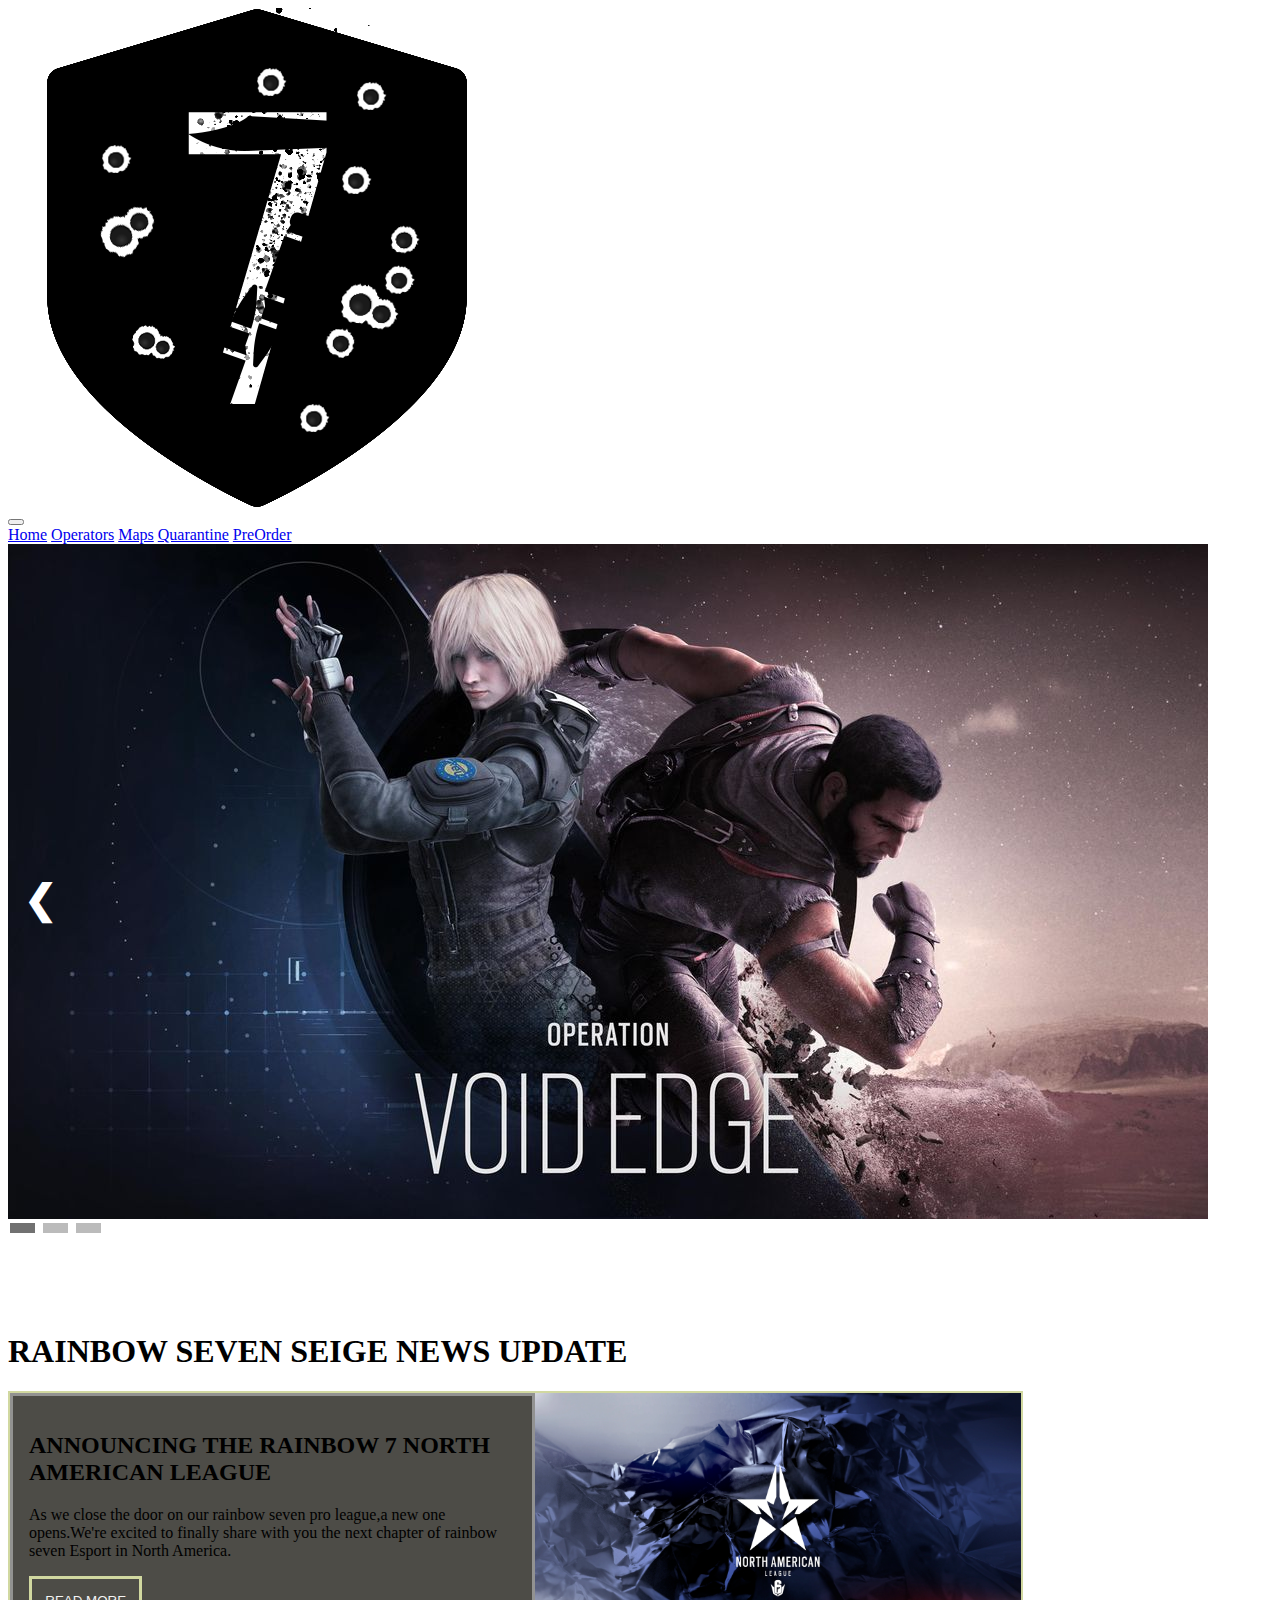
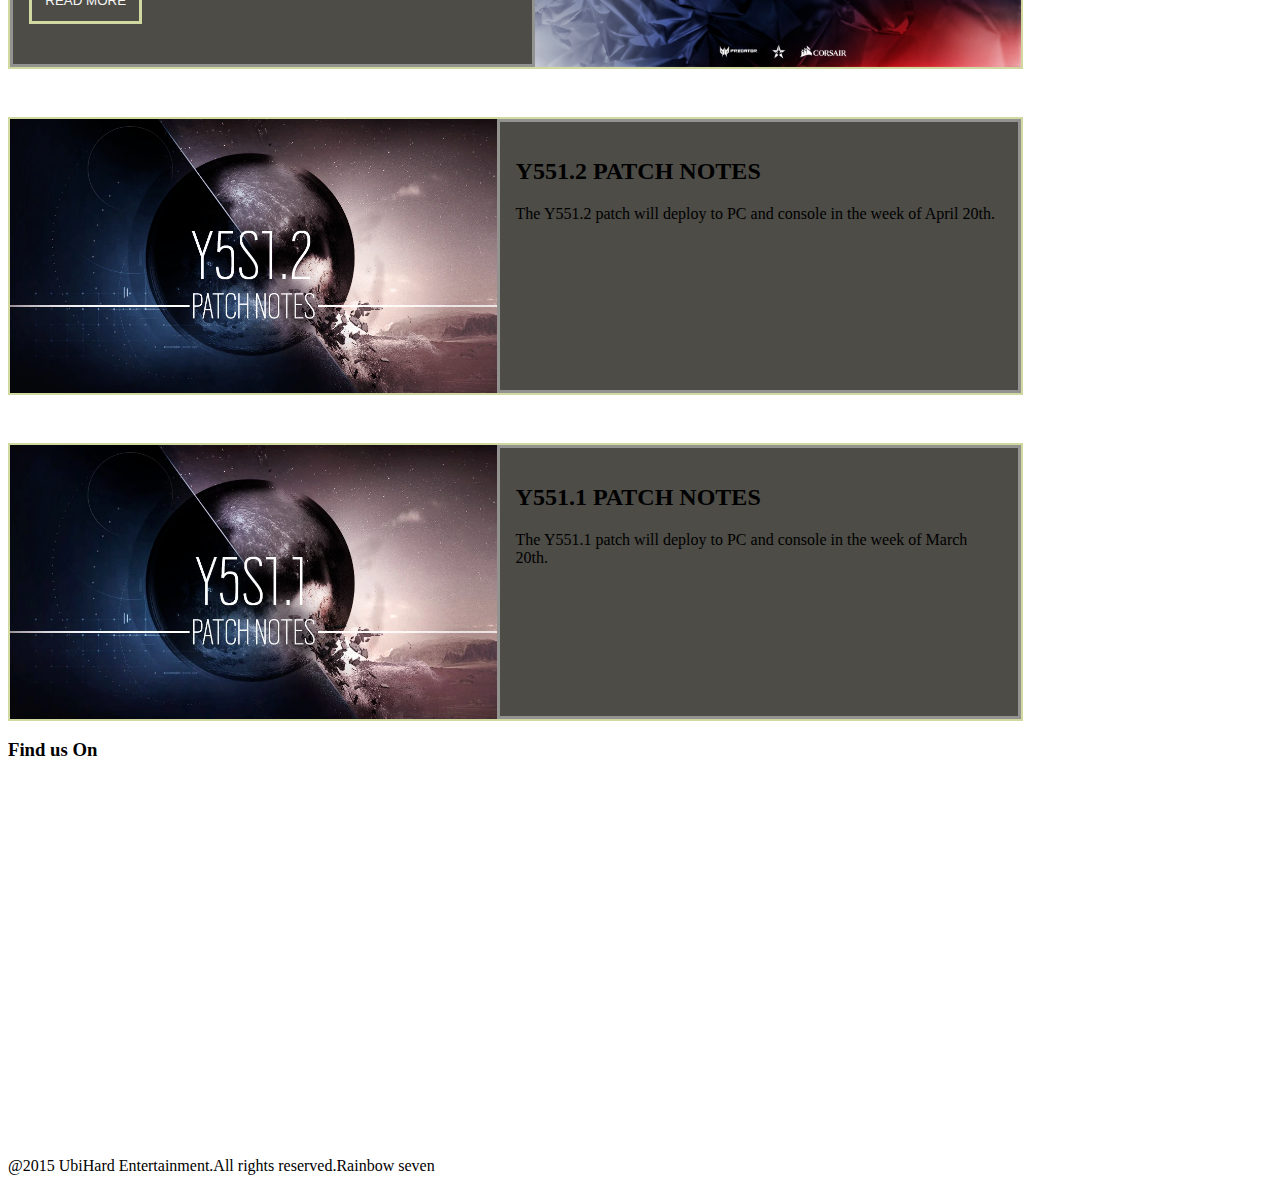
==== Home+Maps/Index.html @ b851d7d4 "update" ====
<!DOCTYPE html>
<html lang="en">

<head>
    <meta charset="UTF-8">
    <meta name="viewport" content="width=device-width, initial-scale=1.0">
    <title>Index</title>
</head>
<link rel="stylesheet" type="text/css" href="Style/Index.css">
<link rel="stylesheet" type="text/css" href="Style/style-template.css">

<body>
    <header>
        <a href="../Home+Maps/Index.html"><img src="Assets/Logo-fix.png" class="logo-size"></a>
        <div class="btn-nav dropdown">
            <button class="dropbtn" onclick="myFunction()">
            </button>
            <div class="dropdown-content" id="myDropdown">
                <a href="../Home+Maps/Index.html">Home</a>
                <a href="#">Operators</a>
                <a href="../Home+Maps/Maps.html">Maps</a>
                <a href="../Quarantine/Quarantine.html">Quarantine</a>
                <a href="../PreOrder/preorder.html">PreOrder</a>
            </div>
        </div>
    </header>

    <div class="main-container">
        <div class="slideshow-container">
            <div class="mySlides fade">
                <img
                    src="Assets/Carousel/6b79978b9f03e1b2783f0b70f190c515_2534345e46c019a8a0a2.82368718_R6_Live_Y5S1_IMG_MAIN_KEYART.0.jpg">
            </div>

            <div class="mySlides fade">
                <img src="Assets/Carousel/R6_LIVE_Y4S2_IMG_MAIN_KEYART_HD_WithLogo_1557833337.jpg">
            </div>

            <div class="mySlides fade">
                <img src="Assets/Carousel/rainbow-six-siege-ember-rise.jpg">
            </div>

            <a class="prev" onclick="plusSlides(-1)">&#10094;</a>
            <a class="next" onclick="plusSlides(1)">&#10095;</a>
        </div>
        <div>
            <span class="dot" onclick="currentSlide(1)"></span>
            <span class="dot" onclick="currentSlide(2)"></span>
            <span class="dot" onclick="currentSlide(3)"></span>
        </div>
        <h1 class="mt-3">RAINBOW SEVEN SEIGE NEWS UPDATE</h1>

        <div class="container-card special">
            <div class="caption col-one-third">
                <h2>
                    ANNOUNCING THE RAINBOW 7 NORTH AMERICAN LEAGUE
                </h2>
                <p>
                    As we close the door on our rainbow seven pro league,a new one opens.We're
                    excited to finally share with you the next chapter of rainbow seven Esport in
                    North America.
                </p>
                <button class="btn">
                    READ MORE
                </button>
            </div>
            <div class="img-banner col-two-third f-start test">
                <img src="Assets/News/ezgif.com-webp-to-png.png" alt="">
            </div>
        </div>

        <div class="container-card mt-3">
            <div class=" img-banner col-half">
                <img src="Assets/News/ezgif.com-webp-to-png (1).png" alt="">
            </div>
            <div class="caption col-half">
                <h2>
                    Y551.2 PATCH NOTES
                </h2>
                <p>
                    The Y551.2 patch will deploy to PC and console in the week of April 20th.
                </p>
            </div>
        </div>

        <div class="container-card mt-3">
            <div class="img-banner col-half">
                <img src="Assets/News/ezgif.com-webp-to-png (2).png" alt="">
            </div>
            <div class="caption col-half">
                <h2>
                    Y551.1 PATCH NOTES
                </h2>
                <p>
                    The Y551.1 patch will deploy to PC and console in the week of March 20th.
                </p>
            </div>
        </div>
    </div>

    <footer>
        <div>
            <h3>Find us On</h3>
        </div>
        <div class="img-footer">
            <a href="http://instagram.com" target="_blank" rel="noopener noreferrer">
                <img src="Assets/Icon/4x/Facebook-logo-white@4x.png" alt=""></a>
            <a href="http://instagram.com" target="_blank" rel="noopener noreferrer">
                <img src="Assets/Icon/4x/Twitter-logo-white@4x.png" alt=""></a>
            <a href="http://instagram.com" target="_blank" rel="noopener noreferrer">
                <img src="Assets/Icon/4x/Youtube-Logo-White@4x.png" alt=""></a>
            <a href="http://instagram.com" target="_blank" rel="noopener noreferrer">
                <img src="Assets/Icon/4x/Instagram-logo-white@4x.png" alt=""></a>
        </div>
        <div>
            <p>@2015 UbiHard Entertainment.All rights reserved.Rainbow seven</p>
        </div>
    </footer>
</body>

</html>
<script src="https://cdnjs.cloudflare.com/ajax/libs/jquery/3.5.1/jquery.min.js"></script>
<script src="https://code.jquery.com/jquery-1.12.4.min.js"></script>
<script>
    function myFunction() {
        document.getElementById("myDropdown").classList.toggle("show");
    }

    window.onclick = function (e) {
        if (!e.target.matches('.dropbtn')) {
            var myDropdown = document.getElementById("myDropdown");
            if (myDropdown.classList.contains('show')) {
                myDropdown.classList.remove('show');
            }
        }
    }

    var slideIndex = 1;
    var tOut;
    showSlides(slideIndex);

    function plusSlides(n) {
        clearTimeout(tOut); // reset current timeout
        showSlides(slideIndex += n);
    }

    function currentSlide(n) {
        clearTimeout(tOut);
        showSlides(slideIndex = n);
    }

    function showSlides(n) {
        var i;
        var slides = $(".mySlides");
        var dots = $(".dot");

        if (n > slides.length) { slideIndex = 1 }
        if (n < 1) { slideIndex = slides.length }

        slides.each(function (i) {
            (i == slideIndex - 1) ? $(this).show() : $(this).hide();
        });

        dots.each(function (i) {
            (i == slideIndex - 1) ? $(this).addClass("active") : $(this).removeClass("active");
        });
        tOut = setTimeout(() => showSlides(slideIndex += 1), 5000);
    }  
</script>
---- Home+Maps/Style/Index.css ----
.slideshow-container {
    position: relative;
  }
  img{
    max-width: 100%;
    max-height: 100%;
    /* width: auto\9; */
    display: block;
  }
.img-footer{
  display: flex;
  flex-direction: row;
}
.container-card{
    display: flex;
    flex-direction: row;
    flex-wrap: wrap;
    width: 80%;
    height: 50%;
    border: 2px solid #d1d8a0;
    align-items: stretch;
}
.btn{
    padding:1em;
    border: 3px solid #d1d8a0;
    background-color: transparent;
    color: whitesmoke;
}
.col-one-third{
    flex: 1;
}
.col-two-third{
    flex: 3;
}
.test{
  flex: 1;
}
.col-half 
{
    flex:1;
}
.mt-3{
    margin-top: 3em;
}
.caption{
    background-color: #4d4c47;
    padding: 1em;
    border: 3px solid #929291;
}

.img-banner{
  align-self: stretch;
  background-color: #4d4c47;
}
.f-start{
  align-self: stretch;  
}
@media(max-width: 800px){
    .container-card{
        display: flex;
        flex-direction: column;
        flex-wrap: wrap;
        width: 80%;
        height: 50%;
        border: 2px solid #d1d8a0;
        align-items: stretch;
    }
    .special{
        flex-direction: column-reverse;
    }
}

  /* Next & previous buttons */
  .prev, .next {
    cursor: pointer;
    position: absolute;
    top: 50%;
    width: auto;
    padding: 16px;
    margin-top: -22px;
    color: white;
    font-weight: bold;
    font-size: 40px;
    transition: 0.6s ease;
    border-radius: 0 3px 3px 0;
    user-select: none;
  }
  
  /* Position the "next button" to the right */
  .next {
    right: 0;
    border-radius: 3px 0 0 3px;
  }
  
  /* On hover, add a black background color with a little bit see-through */
  .prev:hover, .next:hover {
    background-color: rgba(0,0,0,0.8);
  }
  
  /* Caption text */
  .text {
    color: #f2f2f2;
    font-size: 15px;
    padding: 8px 12px;
    position: absolute;
    bottom: 8px;
    width: 100%;
    text-align: center;
  }
  
  /* The dots/bullets/indicators */
  .dot {
    cursor: pointer;
    height: 10px;
    width: 25px;
    margin: 0 2px;
    background-color: #bbb;
    display: inline-block;
    transition: background-color 0.6s ease;
  }
  
  .active, .dot:hover {
    background-color: #717171;
  }
  
  /* Fading animation */
  .fade {
    -webkit-animation-name: fade;
    -webkit-animation-duration: 1.5s;
    animation-name: fade;
    animation-duration: 1.5s;
  }
  
  @-webkit-keyframes fade {
    from {opacity: .4} 
    to {opacity: 1}
  }
  
  @keyframes fade {
    from {opacity: .4} 
    to {opacity: 1}
  }
  
  @media only screen and (max-width: 300px) {
    .prev, .next,.text {font-size: 11px}
  }
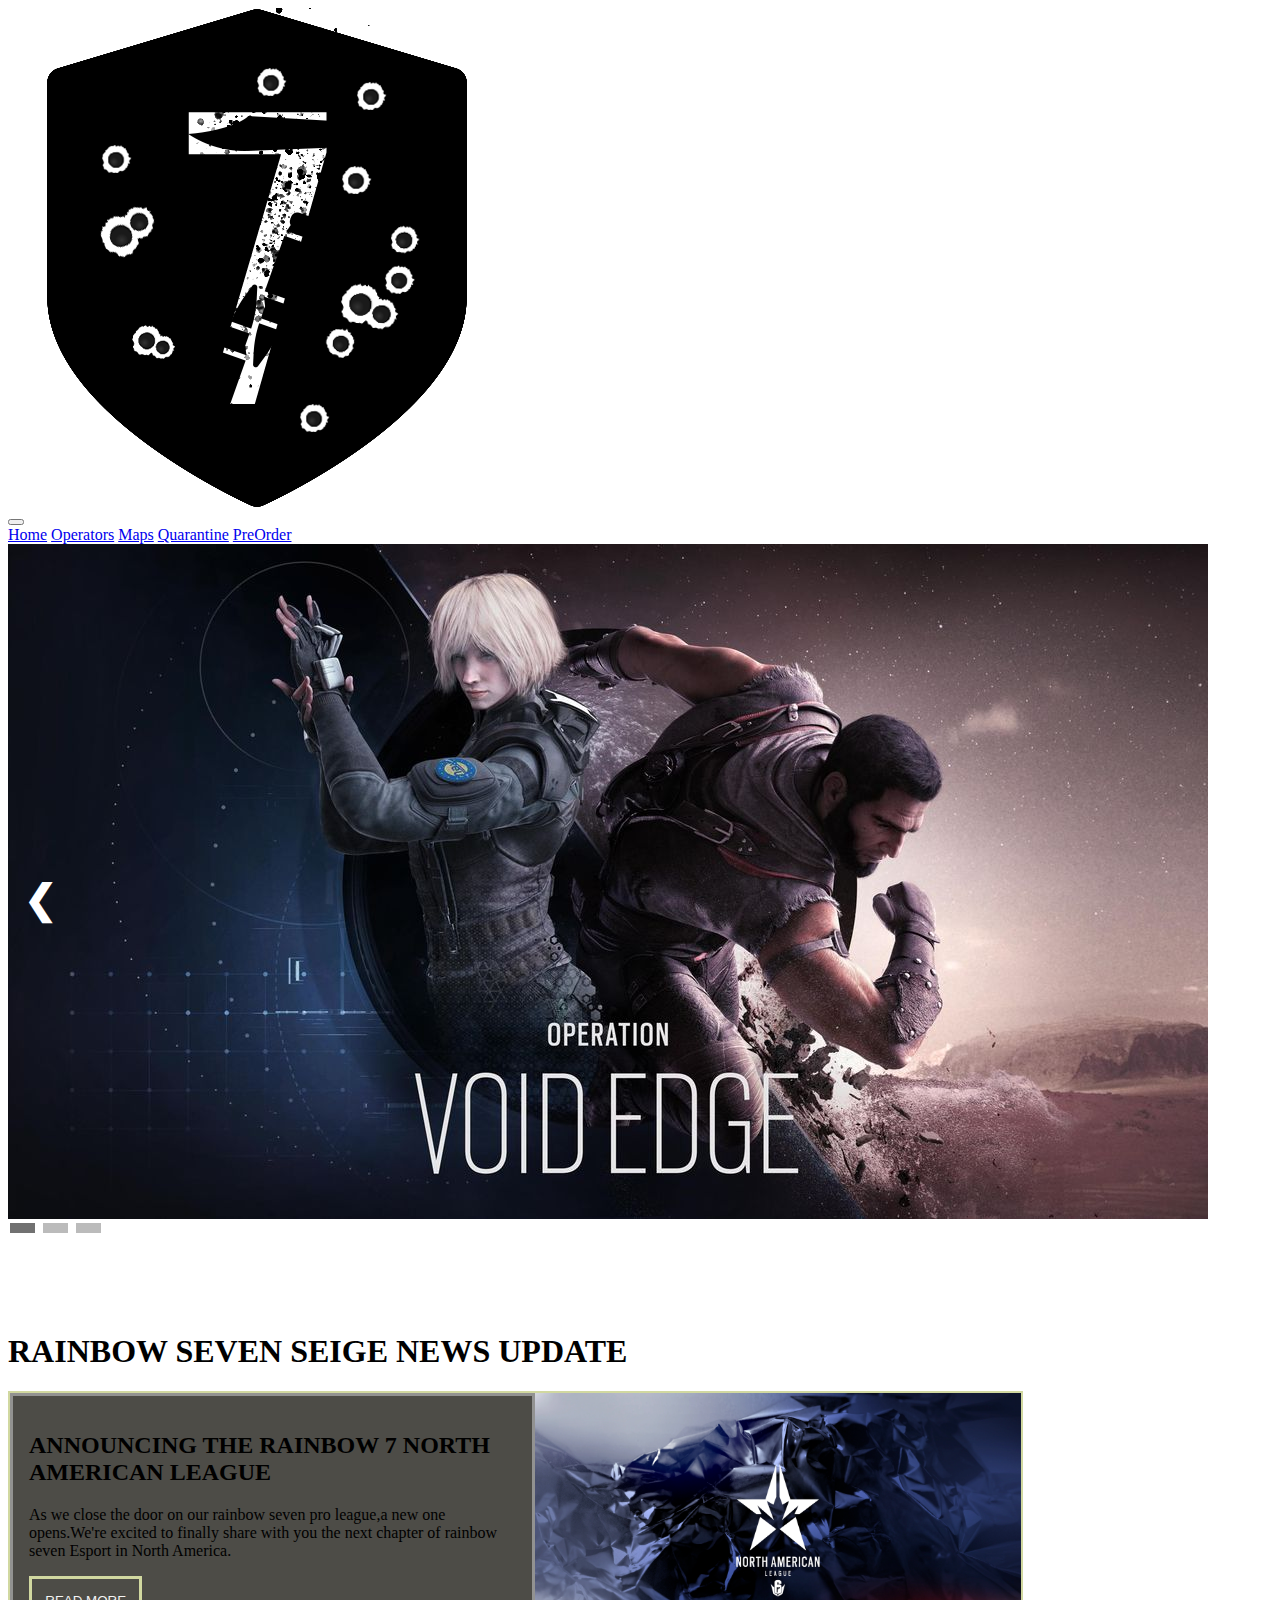
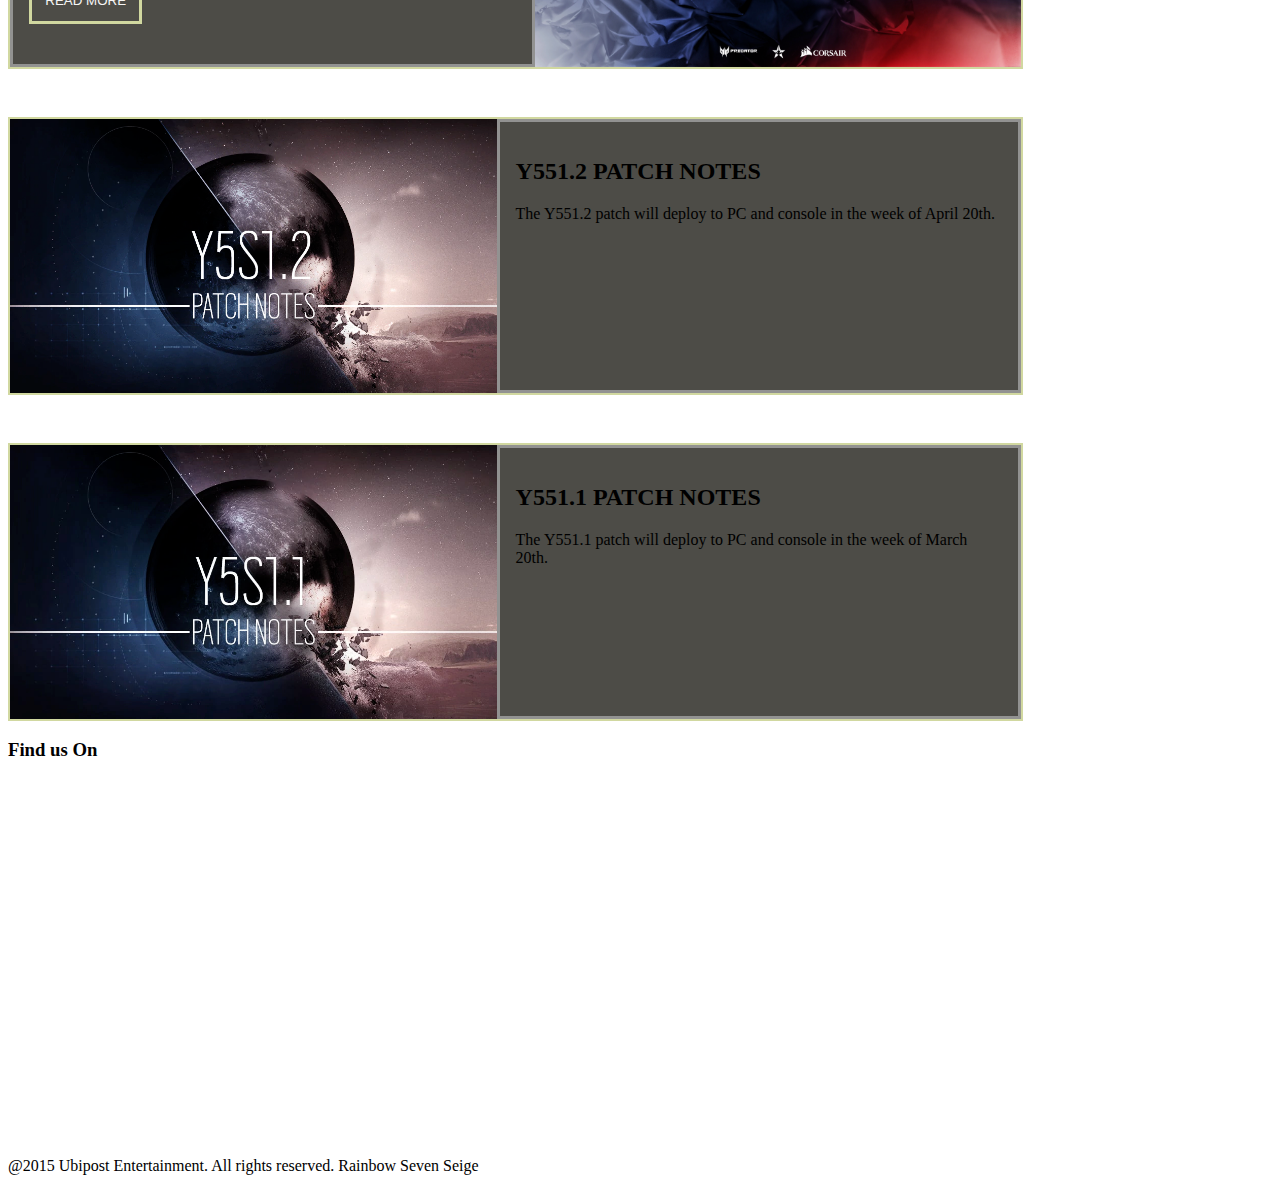
==== commit 4dd810d4: "modifiaksi dikit index" ====
--- a/Home+Maps/Index.html
+++ b/Home+Maps/Index.html
@@ -27,16 +27,16 @@
 
     <div class="main-container">
         <div class="slideshow-container">
-            <div class="mySlides fade">
+            <div class="mySlides fade carousel">
                 <img
                     src="Assets/Carousel/6b79978b9f03e1b2783f0b70f190c515_2534345e46c019a8a0a2.82368718_R6_Live_Y5S1_IMG_MAIN_KEYART.0.jpg">
             </div>
 
-            <div class="mySlides fade">
+            <div class="mySlides fade carousel">
                 <img src="Assets/Carousel/R6_LIVE_Y4S2_IMG_MAIN_KEYART_HD_WithLogo_1557833337.jpg">
             </div>
 
-            <div class="mySlides fade">
+            <div class="mySlides fade carousel">
                 <img src="Assets/Carousel/rainbow-six-siege-ember-rise.jpg">
             </div>
 
@@ -52,7 +52,7 @@
 
         <div class="container-card special">
             <div class="caption col-one-third">
-                <h2>
+                <h2 class="heading">
                     ANNOUNCING THE RAINBOW 7 NORTH AMERICAN LEAGUE
                 </h2>
                 <p>
@@ -113,7 +113,7 @@
                 <img src="Assets/Icon/4x/Instagram-logo-white@4x.png" alt=""></a>
         </div>
         <div>
-            <p>@2015 UbiHard Entertainment.All rights reserved.Rainbow seven</p>
+            <p>@2015 Ubipost Entertainment. All rights reserved. Rainbow Seven Seige</p>
         </div>
     </footer>
 </body>
--- a/Home+Maps/Style/Index.css
+++ b/Home+Maps/Style/Index.css
@@ -68,6 +68,17 @@
     }
     .special{
         flex-direction: column-reverse;
+    }
+    .mt-3{
+      margin-top: 3em;
+      font-size: 28pt;
+      text-align: center;
+    }
+    .caption h2{
+      font-size: 14pt;   
+  }
+    .caption p{
+      font-size: 11pt;
     }
 }
 
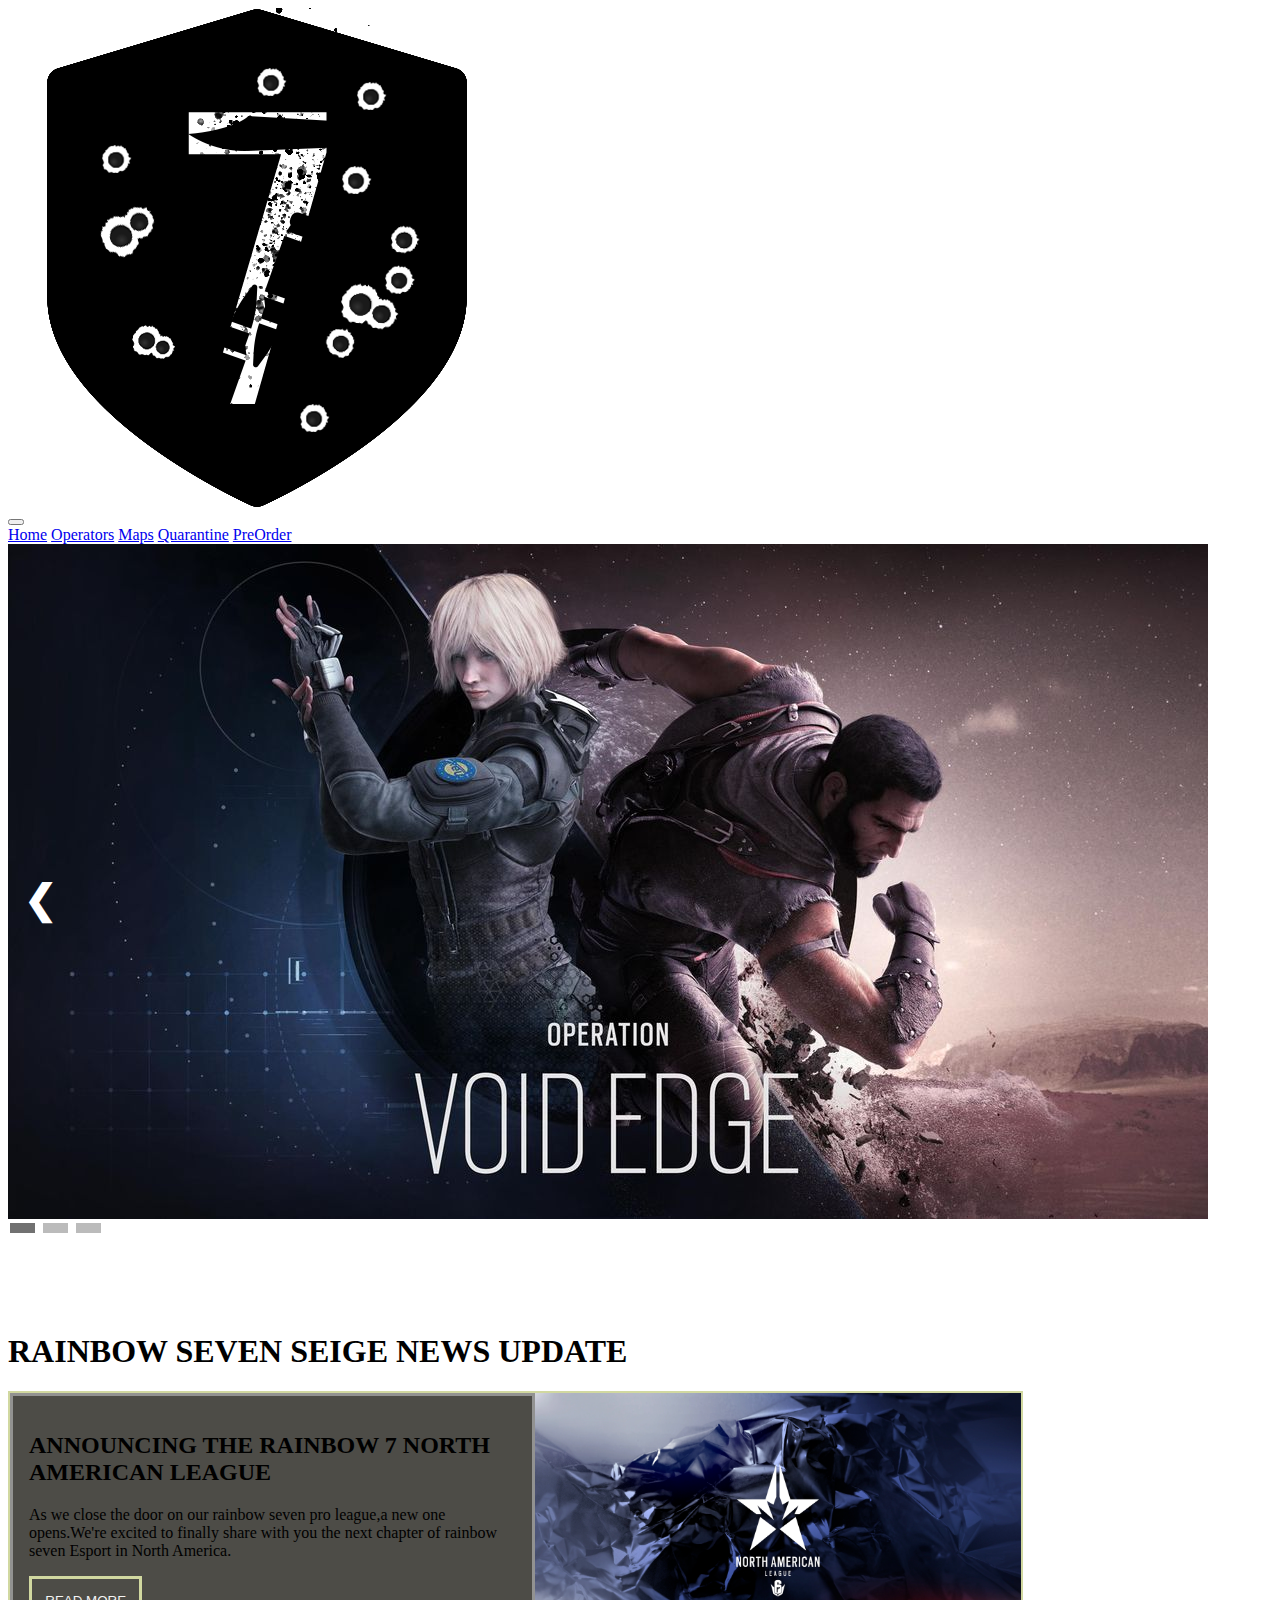
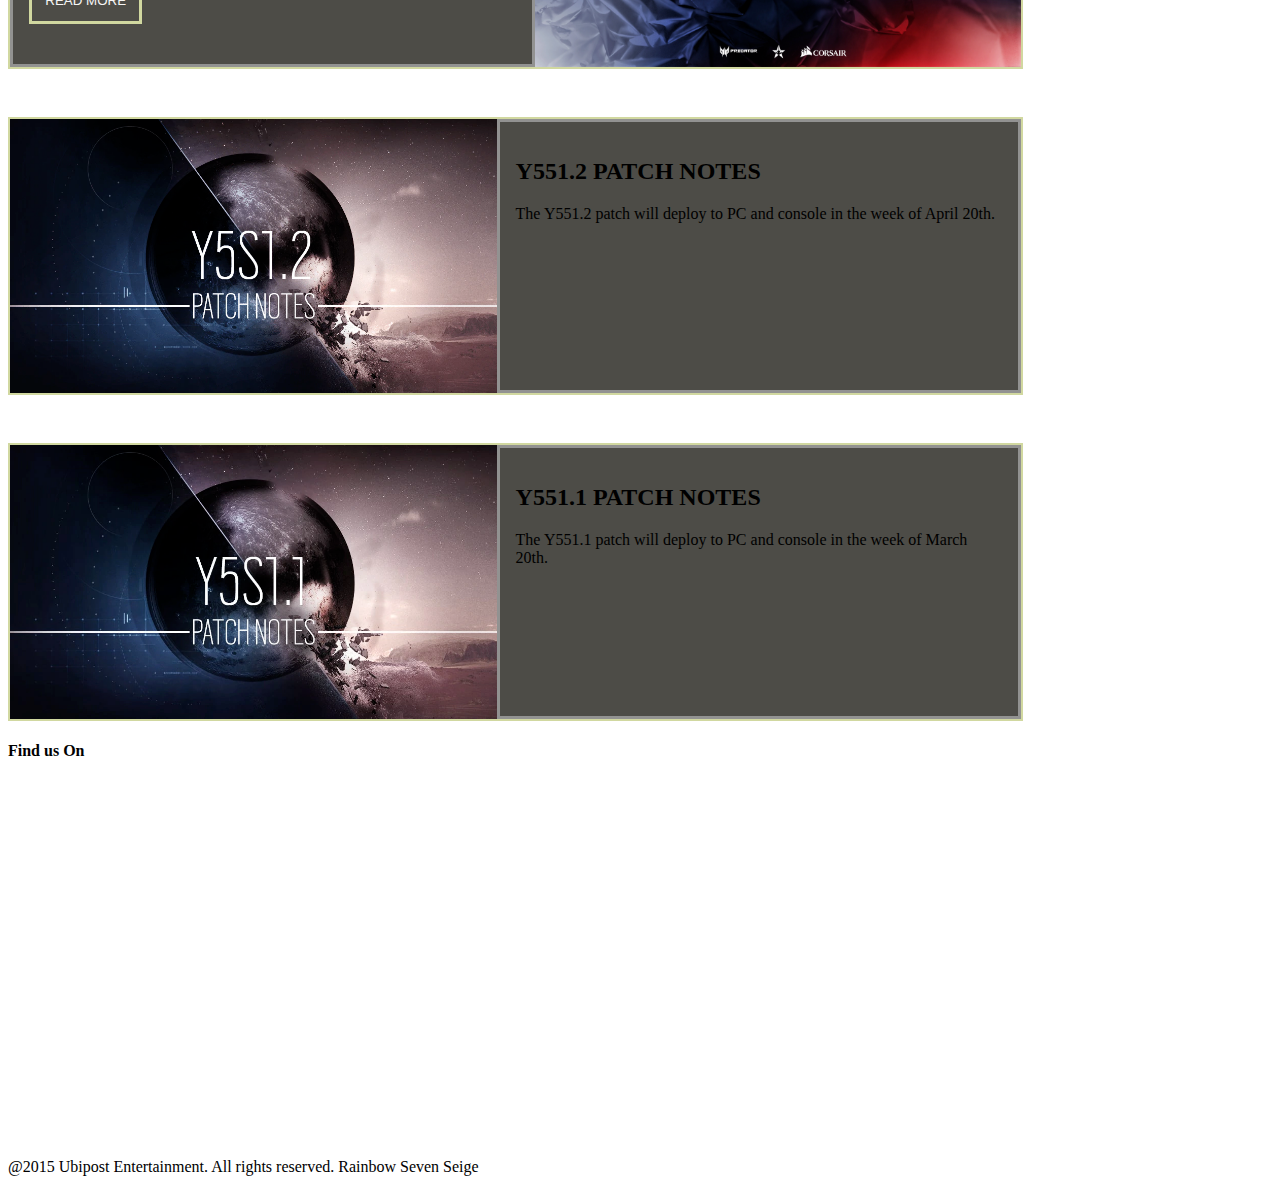
==== commit a37a3c01: "ubah dikit index" ====
--- a/Home+Maps/Index.html
+++ b/Home+Maps/Index.html
@@ -27,17 +27,17 @@
 
     <div class="main-container">
         <div class="slideshow-container">
-            <div class="mySlides fade carousel">
-                <img
+            <div class="mySlides fade">
+                <img class="carousel"
                     src="Assets/Carousel/6b79978b9f03e1b2783f0b70f190c515_2534345e46c019a8a0a2.82368718_R6_Live_Y5S1_IMG_MAIN_KEYART.0.jpg">
             </div>
 
-            <div class="mySlides fade carousel">
-                <img src="Assets/Carousel/R6_LIVE_Y4S2_IMG_MAIN_KEYART_HD_WithLogo_1557833337.jpg">
+            <div class="mySlides fade">
+                <img class="carousel" src="Assets/Carousel/R6_LIVE_Y4S2_IMG_MAIN_KEYART_HD_WithLogo_1557833337.jpg">
             </div>
 
-            <div class="mySlides fade carousel">
-                <img src="Assets/Carousel/rainbow-six-siege-ember-rise.jpg">
+            <div class="mySlides fade">
+                <img class ="carousel" src="Assets/Carousel/rainbow-six-siege-ember-rise.jpg">
             </div>
 
             <a class="prev" onclick="plusSlides(-1)">&#10094;</a>
@@ -100,14 +100,14 @@
 
     <footer>
         <div>
-            <h3>Find us On</h3>
+            <h4>Find us On</h4>
         </div>
         <div class="img-footer">
-            <a href="http://instagram.com" target="_blank" rel="noopener noreferrer">
+            <a href="http://facebook.com" target="_blank" rel="noopener noreferrer">
                 <img src="Assets/Icon/4x/Facebook-logo-white@4x.png" alt=""></a>
-            <a href="http://instagram.com" target="_blank" rel="noopener noreferrer">
+            <a href="http://twitter.com" target="_blank" rel="noopener noreferrer">
                 <img src="Assets/Icon/4x/Twitter-logo-white@4x.png" alt=""></a>
-            <a href="http://instagram.com" target="_blank" rel="noopener noreferrer">
+            <a href="http://youtube.com" target="_blank" rel="noopener noreferrer">
                 <img src="Assets/Icon/4x/Youtube-Logo-White@4x.png" alt=""></a>
             <a href="http://instagram.com" target="_blank" rel="noopener noreferrer">
                 <img src="Assets/Icon/4x/Instagram-logo-white@4x.png" alt=""></a>
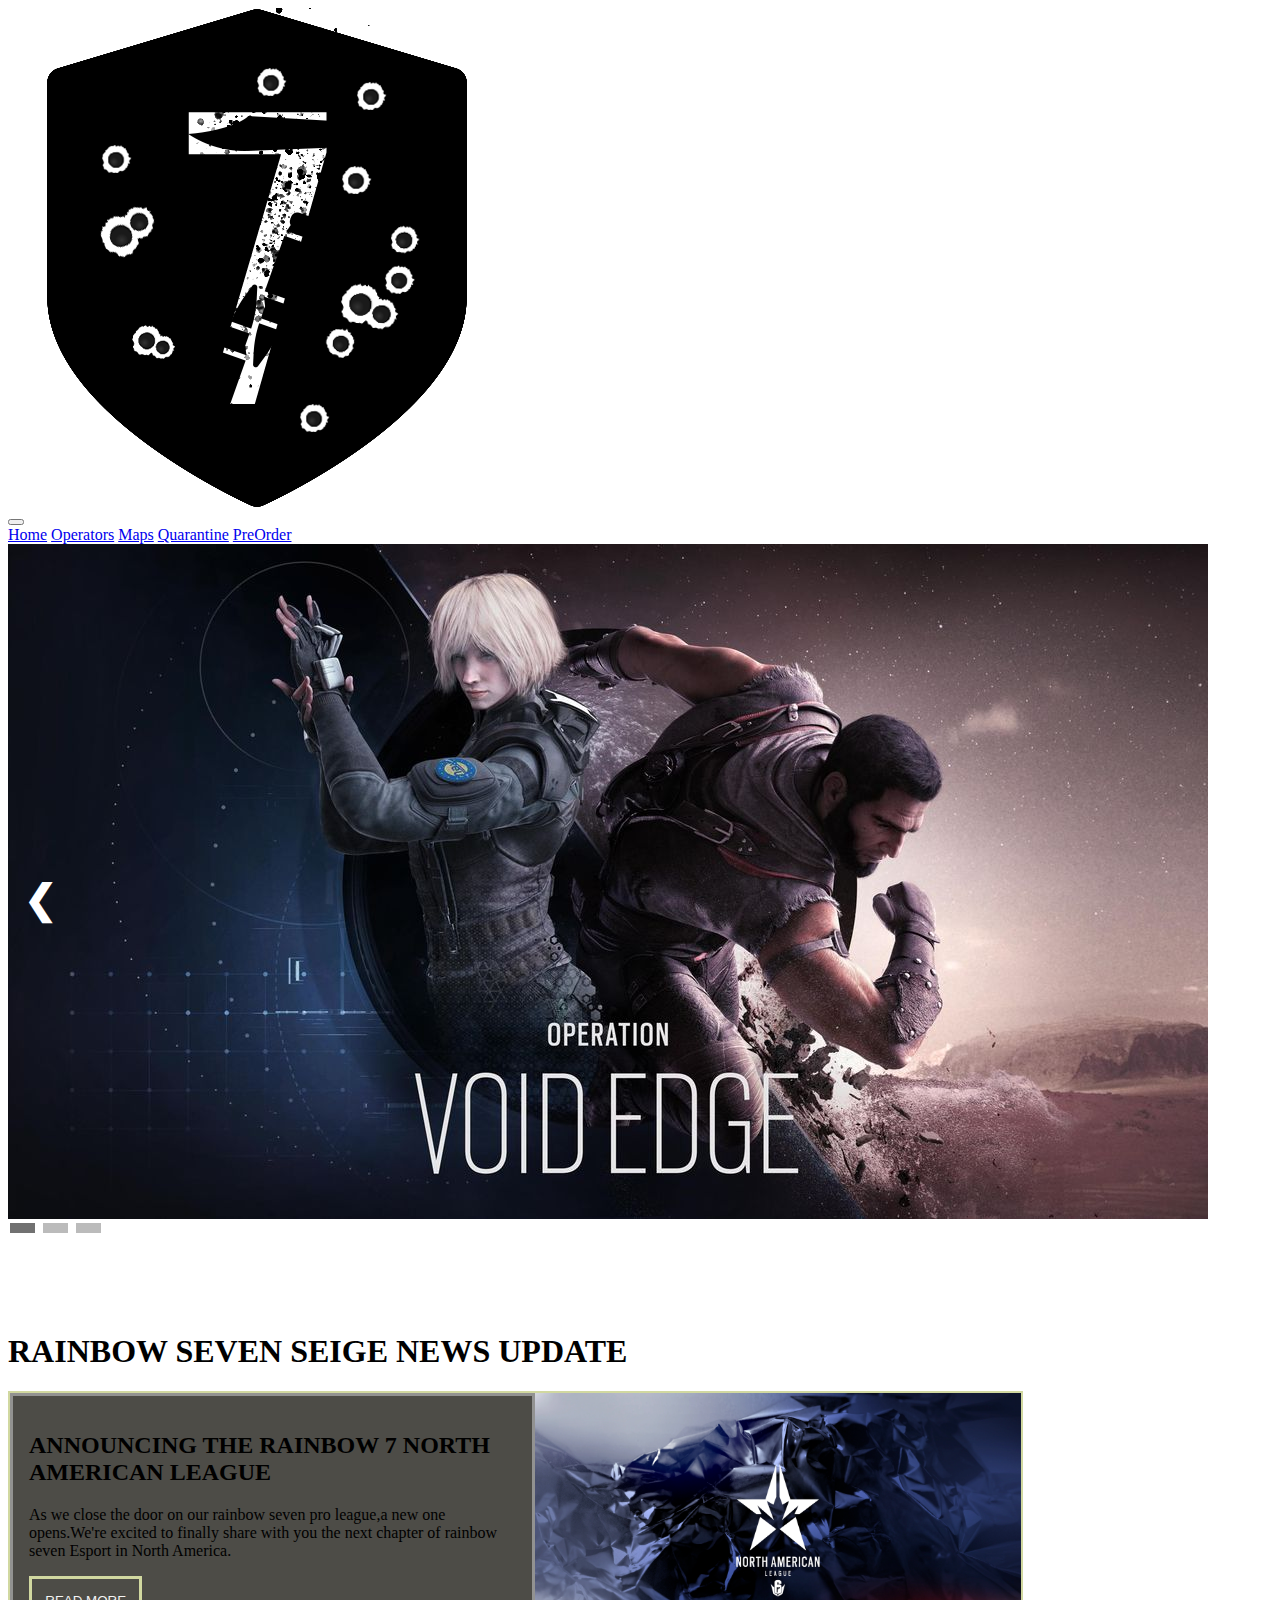
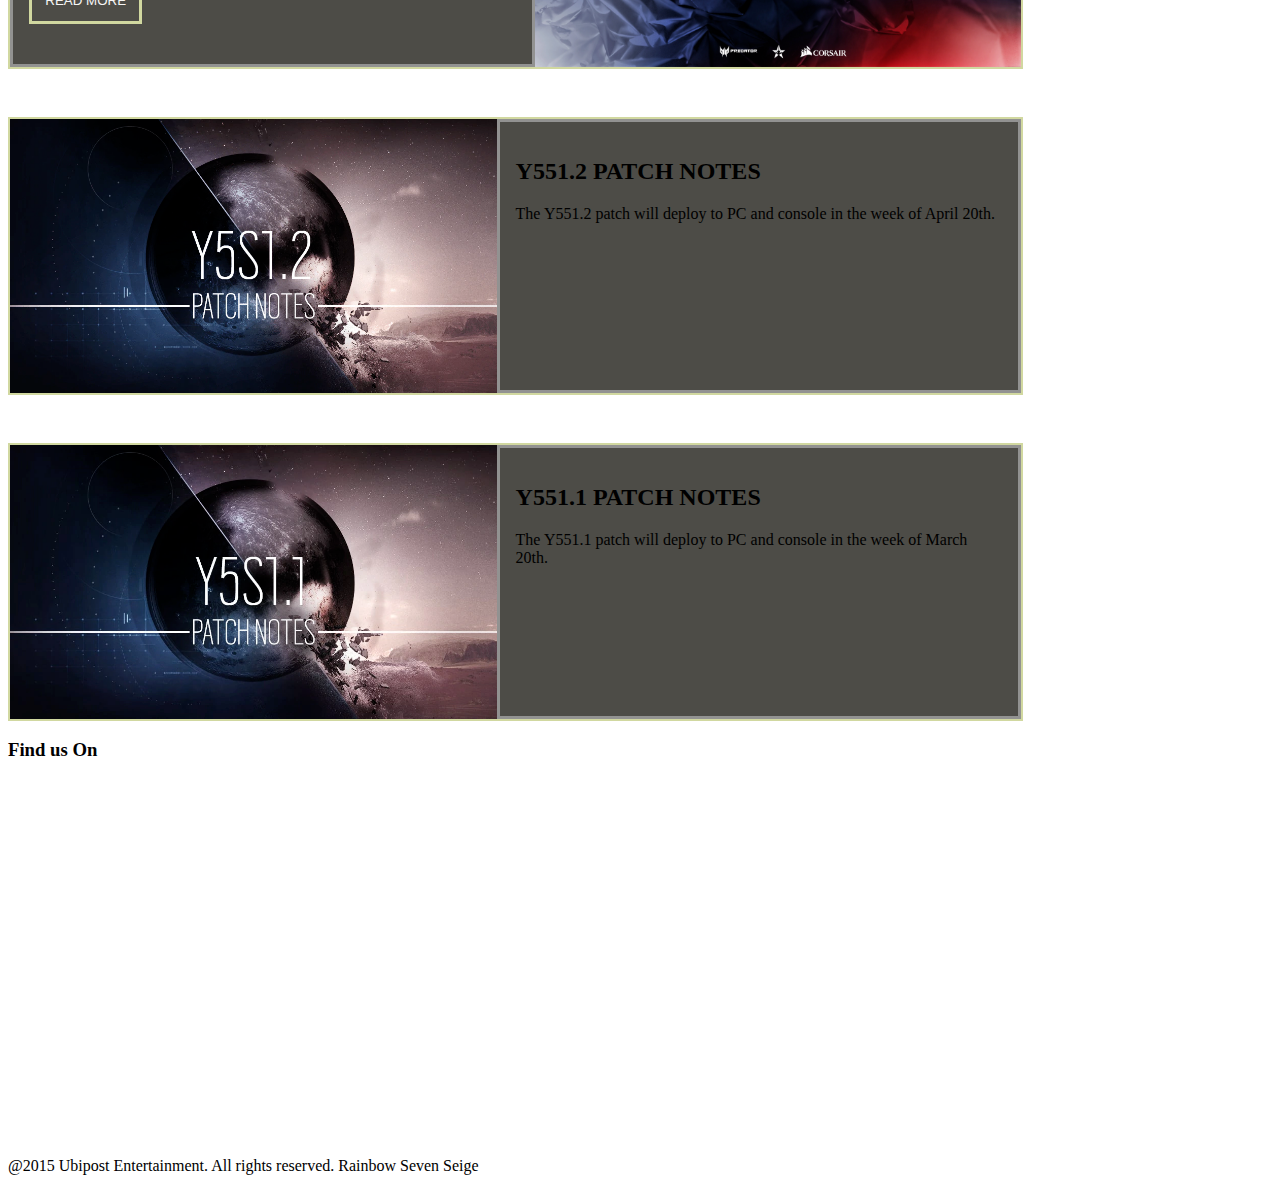
==== commit b3616149: "add documentation" ====
--- a/Home+Maps/Index.html
+++ b/Home+Maps/Index.html
@@ -100,7 +100,7 @@
 
     <footer>
         <div>
-            <h4>Find us On</h4>
+            <h3>Find us On</h3>
         </div>
         <div class="img-footer">
             <a href="http://facebook.com" target="_blank" rel="noopener noreferrer">
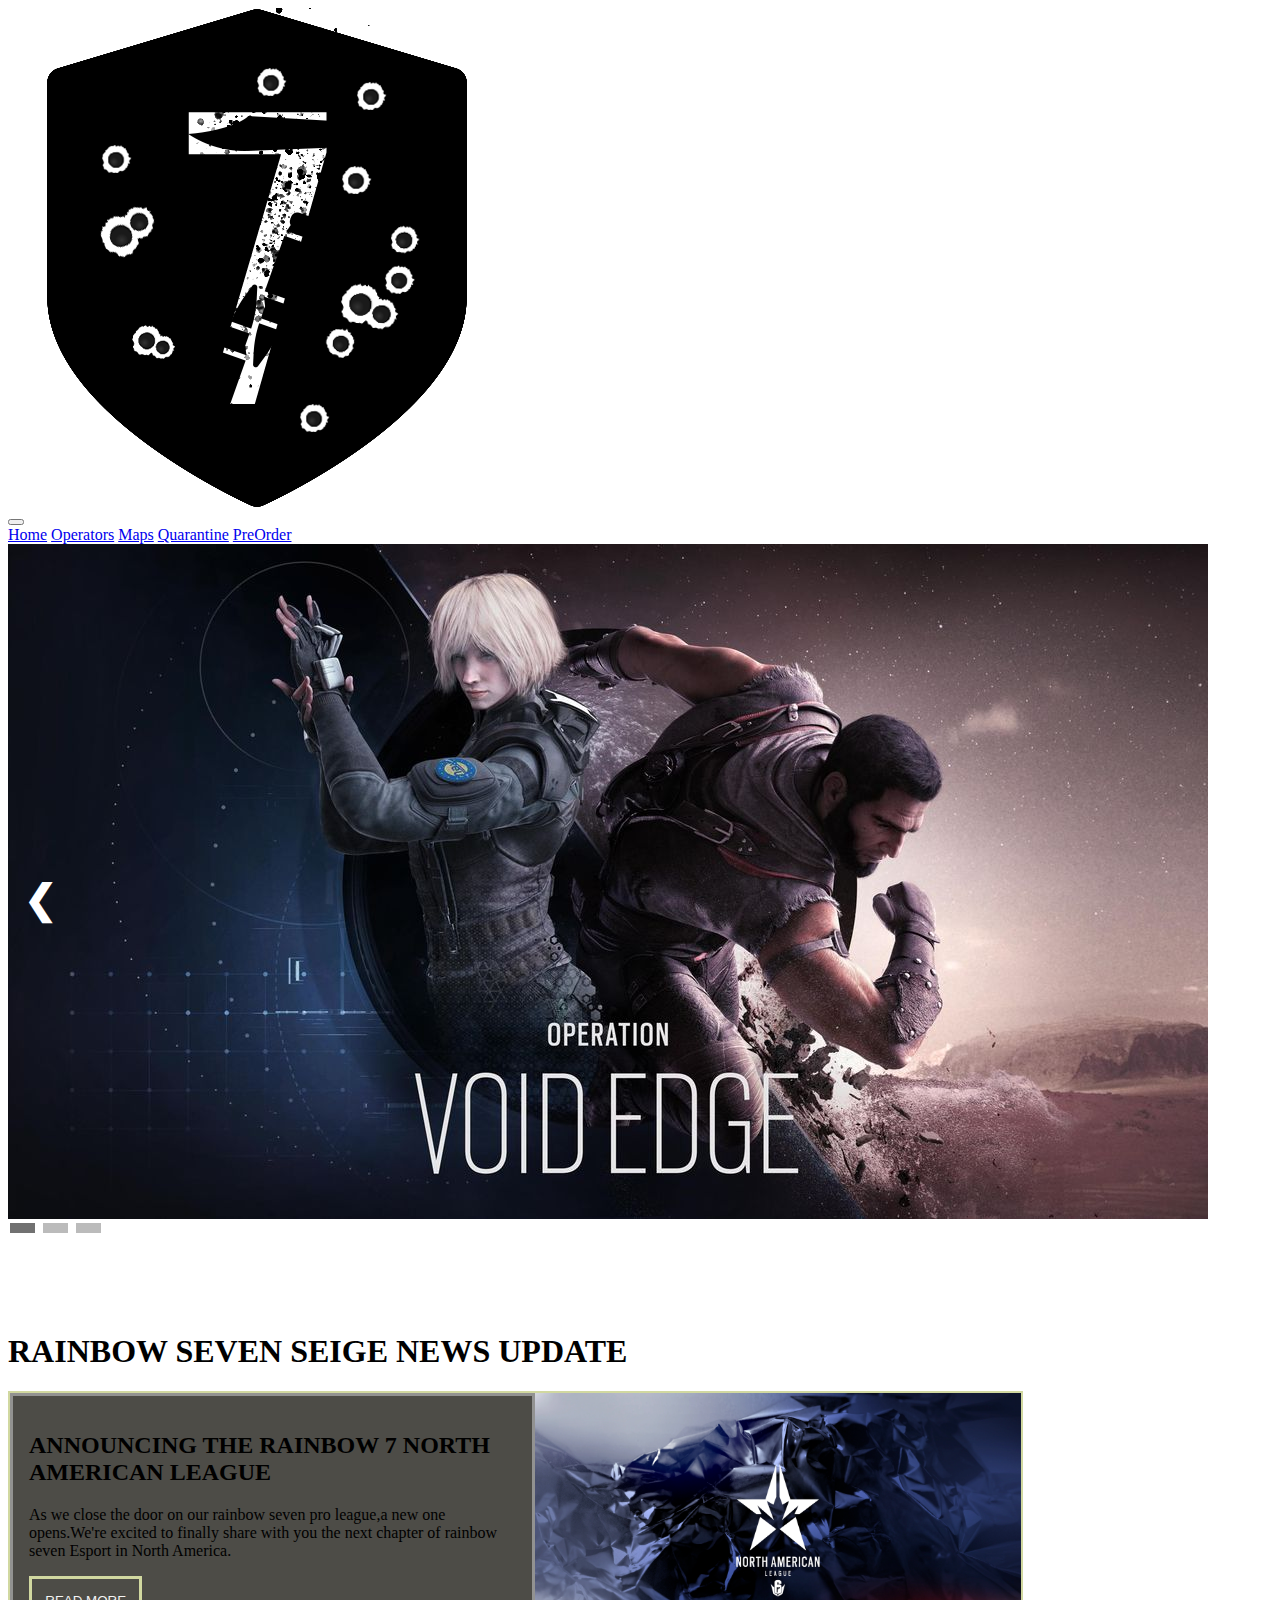
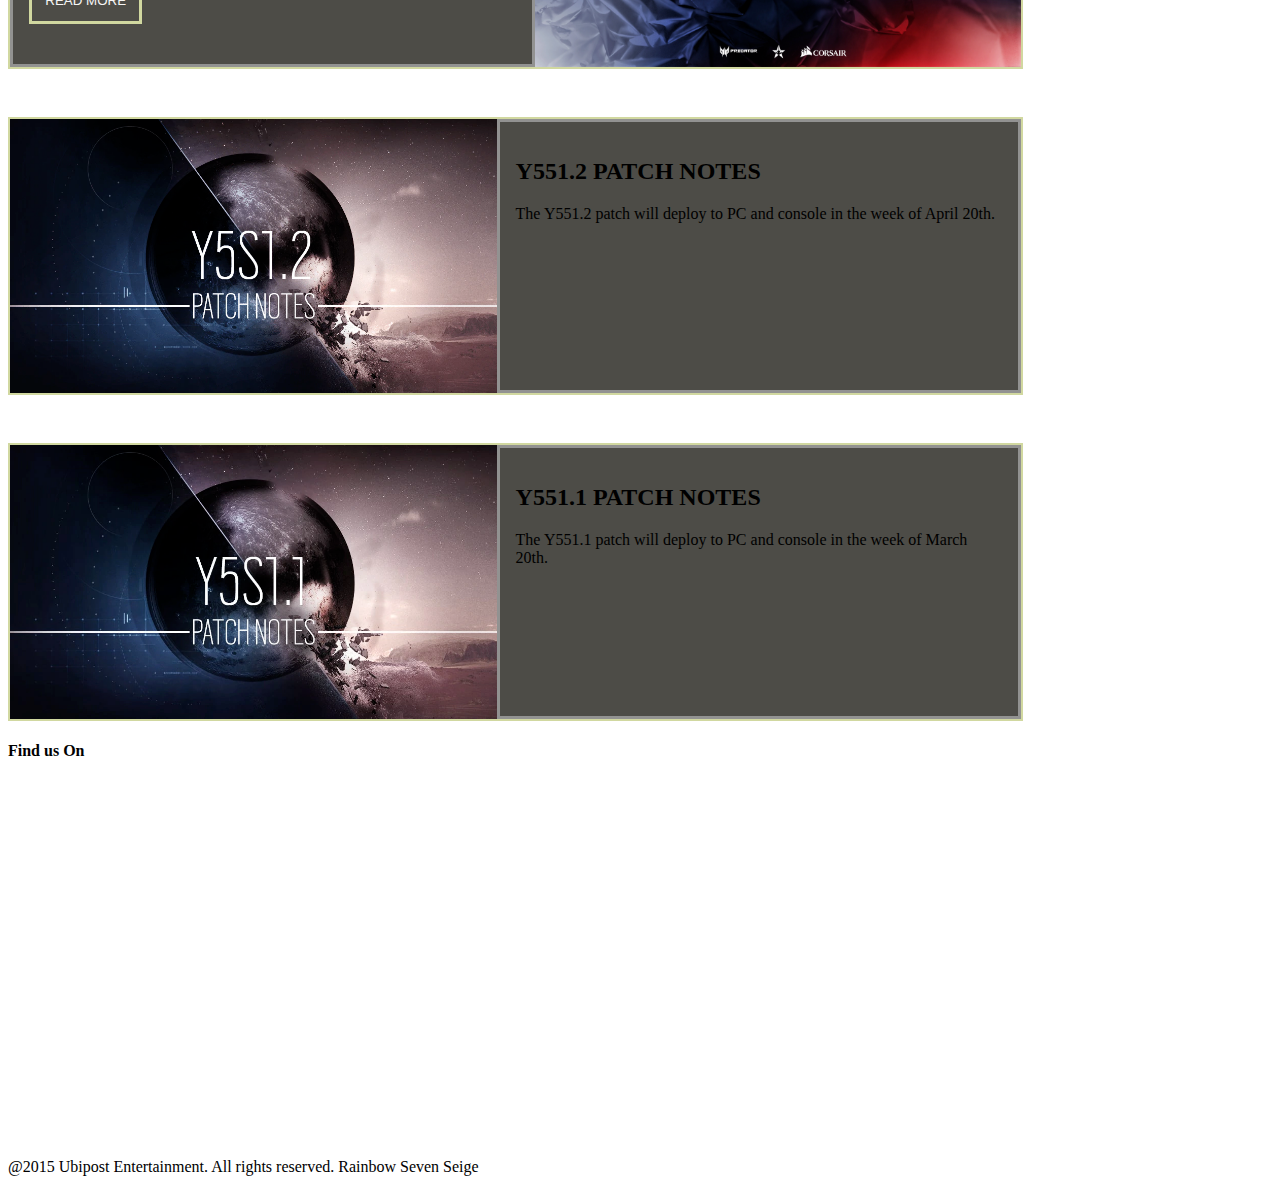
==== commit 229860c3: "Fix Operator" ====
--- a/Home+Maps/Index.html
+++ b/Home+Maps/Index.html
@@ -17,7 +17,7 @@
             </button>
             <div class="dropdown-content" id="myDropdown">
                 <a href="../Home+Maps/Index.html">Home</a>
-                <a href="#">Operators</a>
+                <a href="../operator/operator.html">Operators</a>
                 <a href="../Home+Maps/Maps.html">Maps</a>
                 <a href="../Quarantine/Quarantine.html">Quarantine</a>
                 <a href="../PreOrder/preorder.html">PreOrder</a>
@@ -100,7 +100,7 @@
 
     <footer>
         <div>
-            <h3>Find us On</h3>
+            <h4>Find us On</h4>
         </div>
         <div class="img-footer">
             <a href="http://facebook.com" target="_blank" rel="noopener noreferrer">
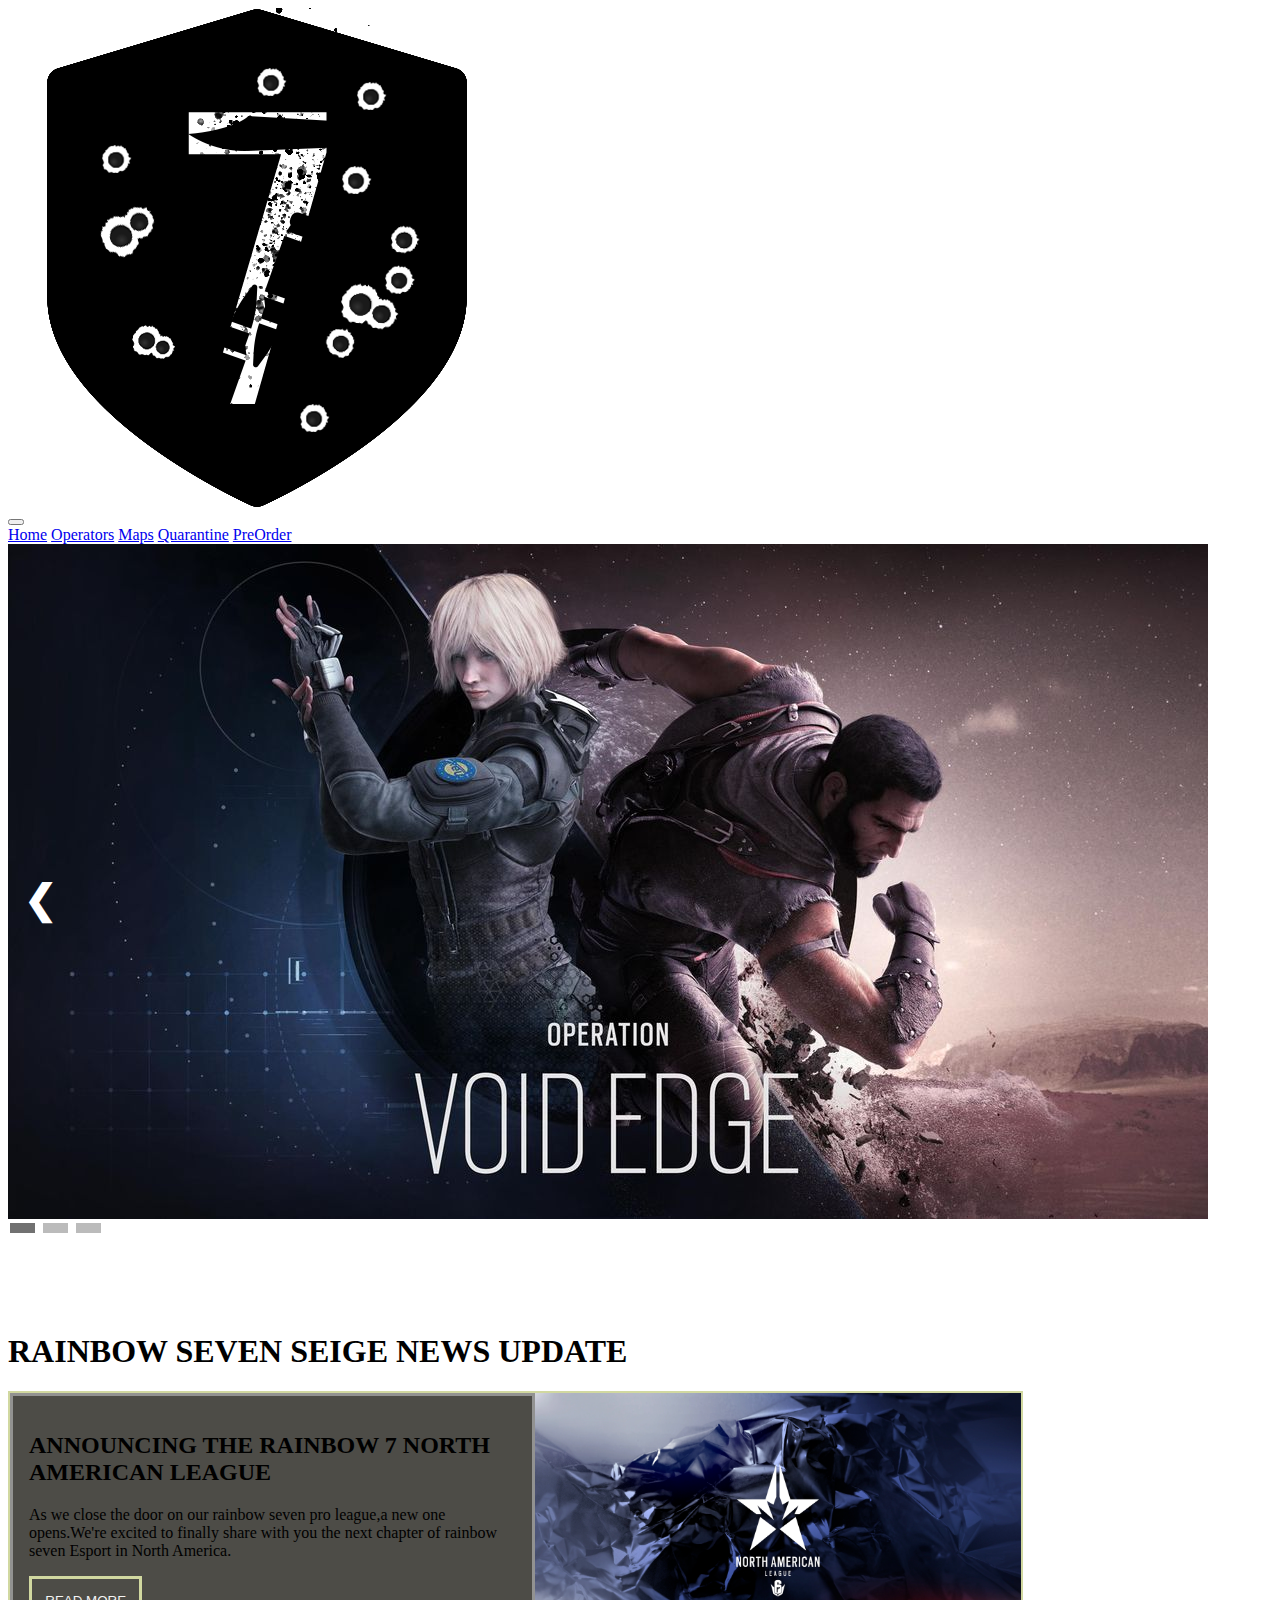
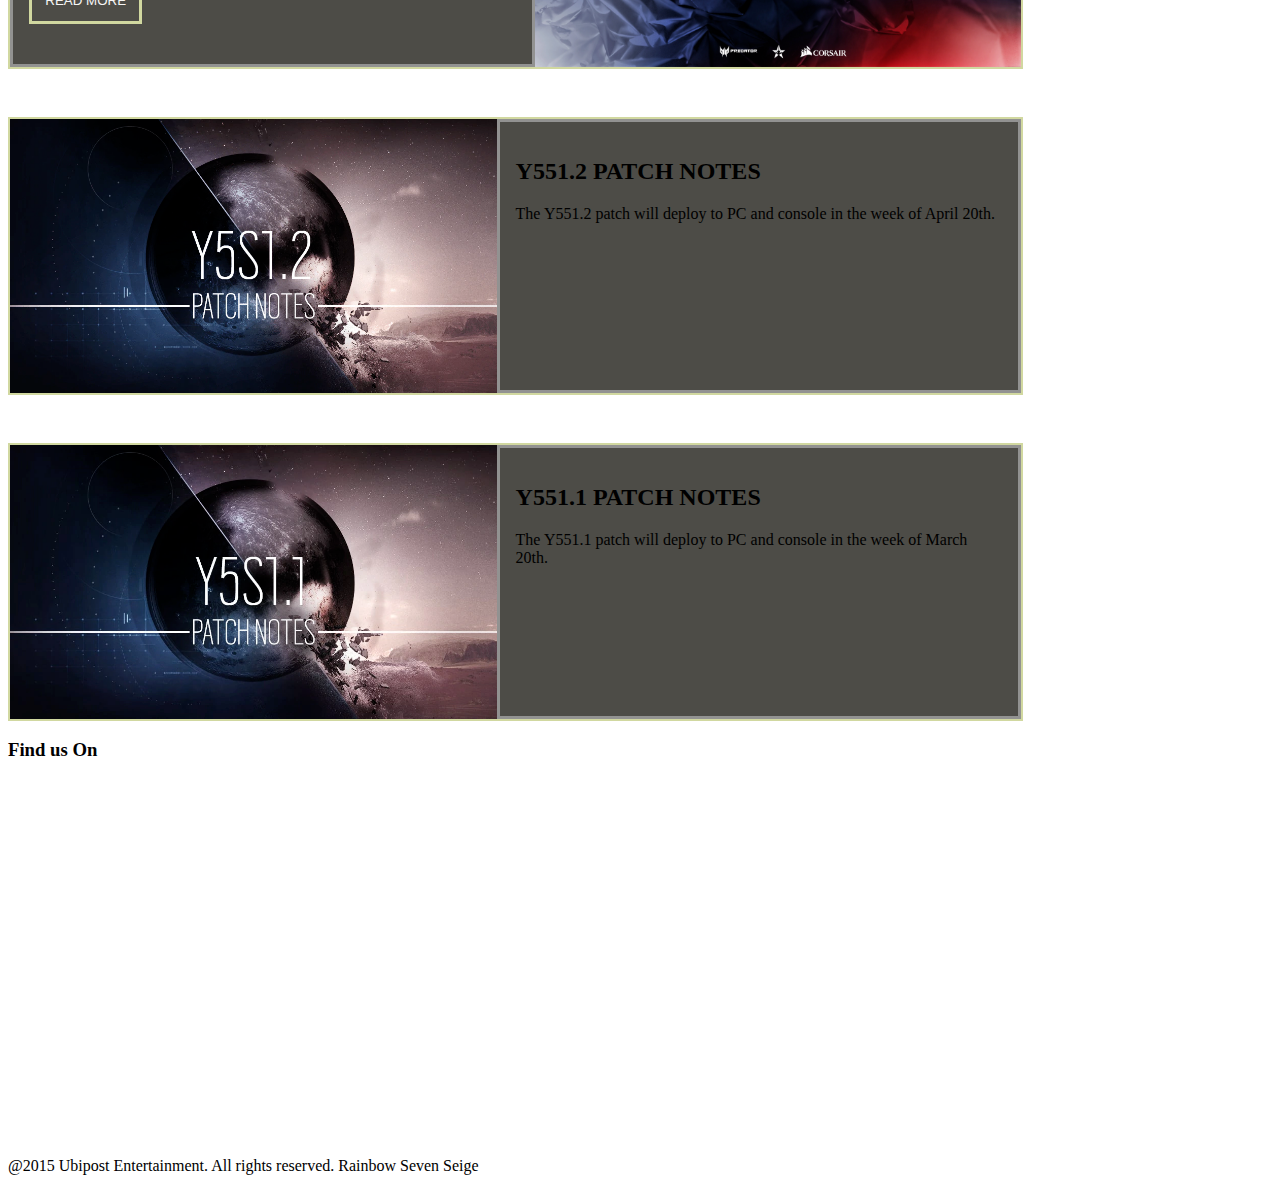
==== commit 60422704: "merge" ====
--- a/Home+Maps/Index.html
+++ b/Home+Maps/Index.html
@@ -100,7 +100,7 @@
 
     <footer>
         <div>
-            <h4>Find us On</h4>
+            <h3>Find us On</h3>
         </div>
         <div class="img-footer">
             <a href="http://facebook.com" target="_blank" rel="noopener noreferrer">
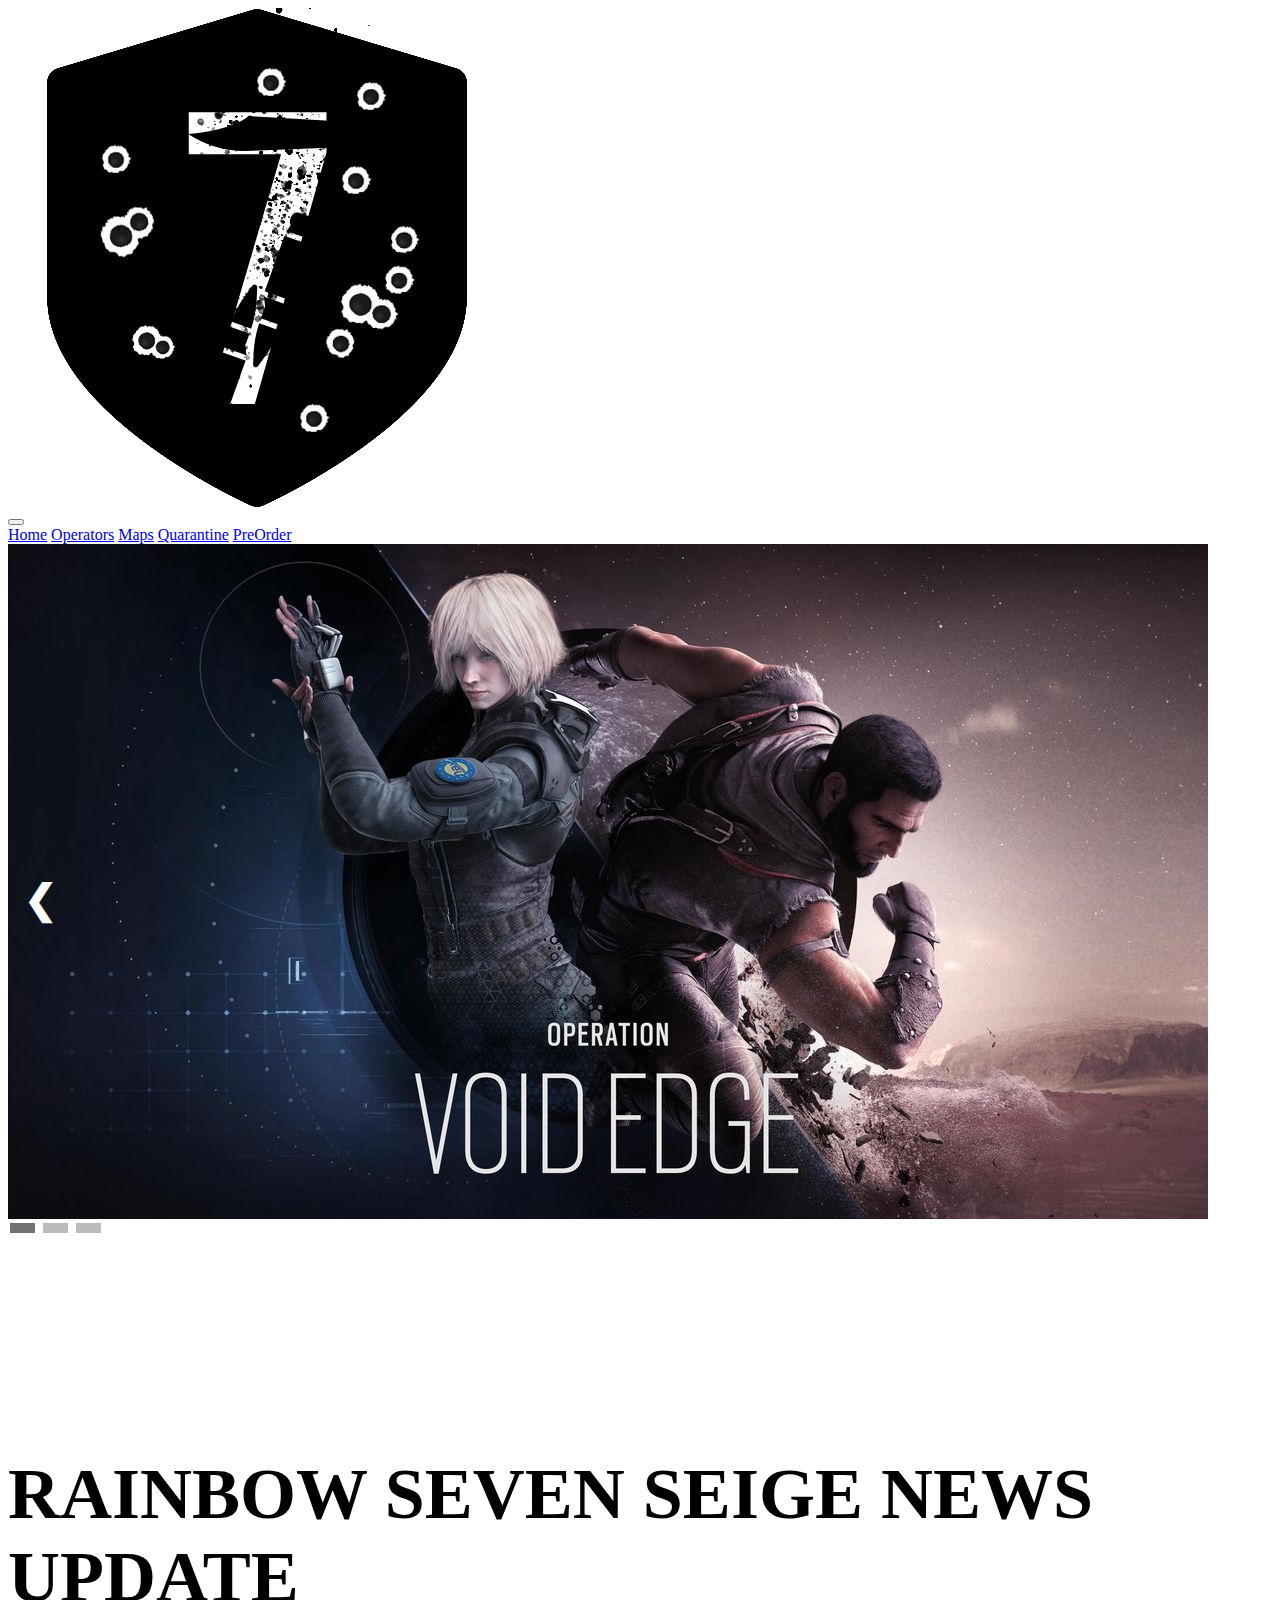
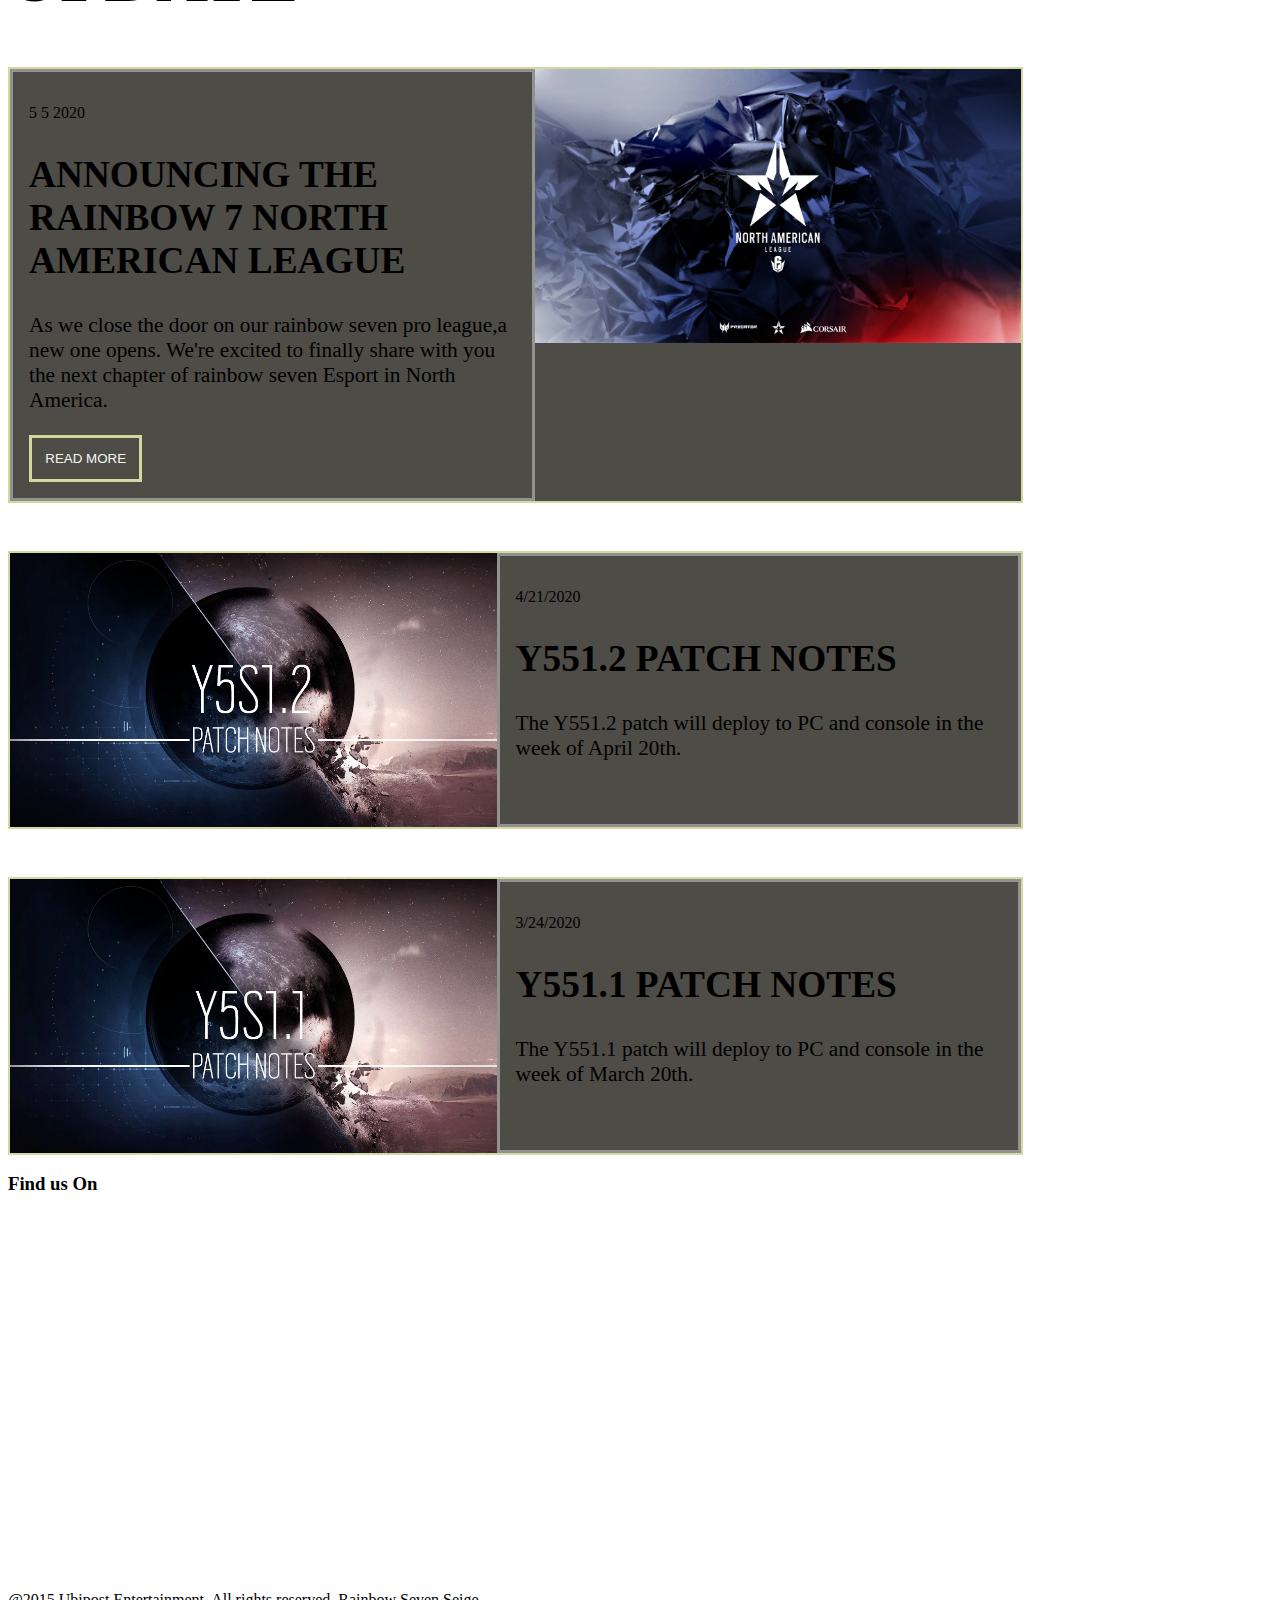
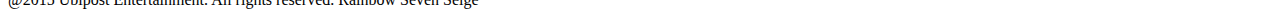
==== commit 9adf0888: "fix map and index" ====
--- a/Home+Maps/Index.html
+++ b/Home+Maps/Index.html
@@ -48,15 +48,16 @@
             <span class="dot" onclick="currentSlide(2)"></span>
             <span class="dot" onclick="currentSlide(3)"></span>
         </div>
-        <h1 class="mt-3">RAINBOW SEVEN SEIGE NEWS UPDATE</h1>
+        <h1 class="mt-3 title">RAINBOW SEVEN SEIGE NEWS UPDATE</h1>
 
         <div class="container-card special">
             <div class="caption col-one-third">
+                <p>5 5 2020</p>
                 <h2 class="heading">
                     ANNOUNCING THE RAINBOW 7 NORTH AMERICAN LEAGUE
                 </h2>
-                <p>
-                    As we close the door on our rainbow seven pro league,a new one opens.We're
+                <p class="content">
+                    As we close the door on our rainbow seven pro league,a new one opens. We're
                     excited to finally share with you the next chapter of rainbow seven Esport in
                     North America.
                 </p>
@@ -74,10 +75,11 @@
                 <img src="Assets/News/ezgif.com-webp-to-png (1).png" alt="">
             </div>
             <div class="caption col-half">
-                <h2>
+                <p>4/21/2020</p>
+                <h2 class="heading">
                     Y551.2 PATCH NOTES
                 </h2>
-                <p>
+                <p class="content">
                     The Y551.2 patch will deploy to PC and console in the week of April 20th.
                 </p>
             </div>
@@ -88,10 +90,11 @@
                 <img src="Assets/News/ezgif.com-webp-to-png (2).png" alt="">
             </div>
             <div class="caption col-half">
-                <h2>
+                <p>3/24/2020</p>
+                <h2 class="heading">
                     Y551.1 PATCH NOTES
                 </h2>
-                <p>
+                <p class="content">
                     The Y551.1 patch will deploy to PC and console in the week of March 20th.
                 </p>
             </div>
--- a/Home+Maps/Style/Index.css
+++ b/Home+Maps/Style/Index.css
@@ -42,8 +42,21 @@
 }
 .mt-3{
     margin-top: 3em;
-}
-.caption{
+  }
+  .title{
+    
+    font-size: 54pt;
+  }
+
+  .heading{
+    font-size: 28pt;
+  }
+  
+  .content{
+    font-size: 16pt;
+  }
+
+  .caption{
     background-color: #4d4c47;
     padding: 1em;
     border: 3px solid #929291;
@@ -71,14 +84,14 @@
     }
     .mt-3{
       margin-top: 3em;
-      font-size: 28pt;
+      font-size: 40pt;
       text-align: center;
     }
     .caption h2{
-      font-size: 14pt;   
+      font-size: 20pt;   
   }
     .caption p{
-      font-size: 11pt;
+      font-size: 14pt;
     }
 }
 
